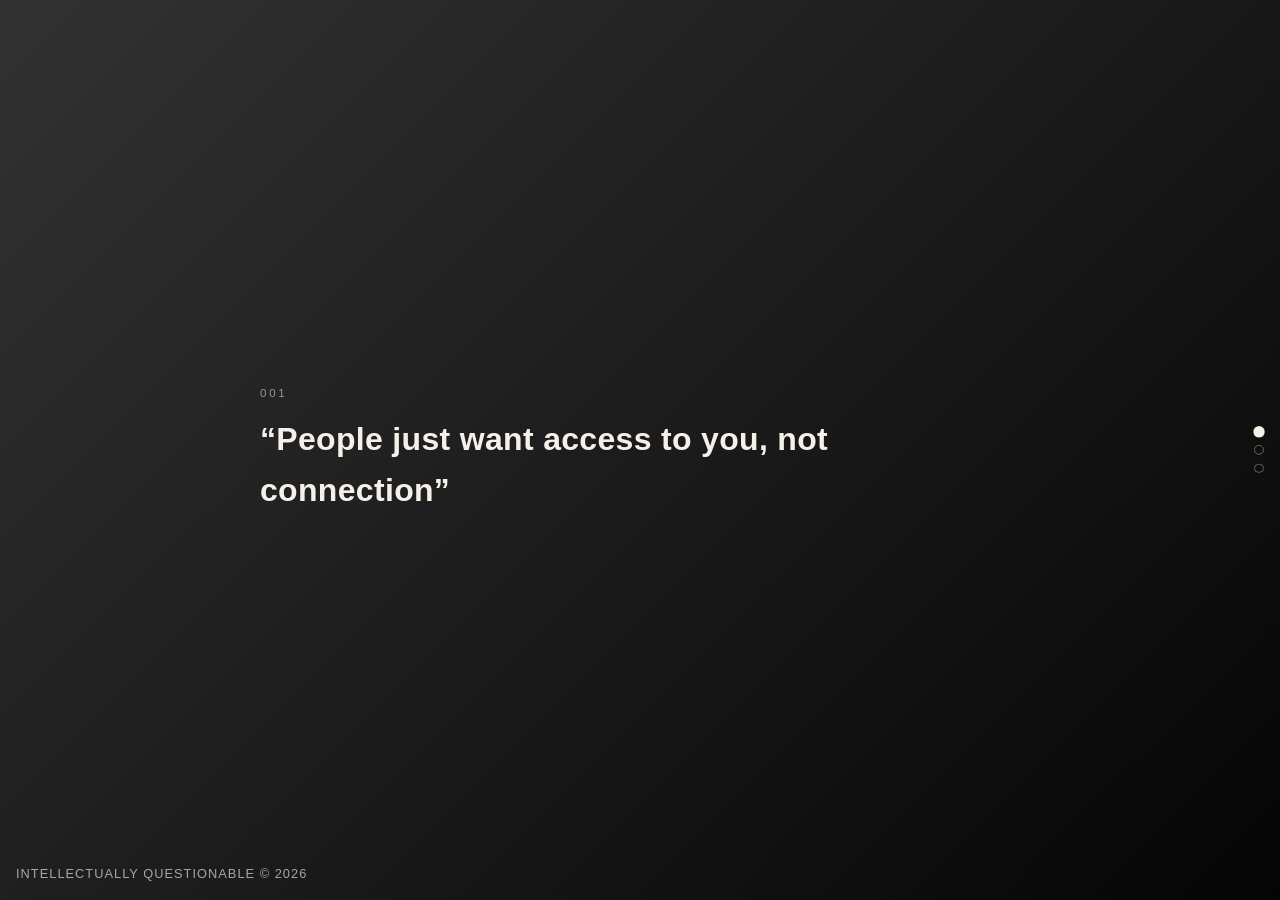
==== thoughts.html @ 29edd9dd "changing UI" ====
<!DOCTYPE html>
<html lang="en">
  <head>
    <meta charset="UTF-8" />
    <meta name="viewport" content="width=device-width, initial-scale=1.0" />
    <title>Thoughts — Intellectually Questionable</title>
    <link rel="stylesheet" href="styles.css" />
    <style>
      :root {
        color-scheme: light;
      }

      html {
        scroll-behavior: smooth;
      }

      body {
        margin: 0;
        background: #050505;
        color: #f5f0e8;
        font-family: "Inter", "Segoe UI", Arial, sans-serif;
      }

      .thought-page {
        scroll-snap-type: y mandatory;
        overflow-y: auto;
        height: 100vh;
      }

      .thought-entry {
        min-height: 100vh;
        display: flex;
        align-items: center;
        justify-content: center;
        padding: 2rem 1.5rem;
        scroll-snap-align: start;
        scroll-snap-stop: always;
        position: relative;
      }

      .thought-entry::before {
        content: "";
        position: absolute;
        inset: 0;
        background: linear-gradient(135deg, rgba(255,255,255,0.18), rgba(0,0,0,0.02));
        pointer-events: none;
      }

      .thought-entry:nth-child(odd) {
        background: #050505;
      }

      .thought-entry:nth-child(even) {
        background: #0f0f0f;
      }

      .thought-content {
        position: relative;
        z-index: 1;
        max-width: 760px;
        width: 100%;
        font-size: clamp(1.25rem, 2.5vw, 2rem);
        line-height: 1.6;
        letter-spacing: 0.01em;
        text-align: left;
        opacity: 0;
        transform: translateY(24px);
        transition: opacity 700ms ease, transform 700ms ease;
        display: flex;
        flex-direction: column;
        align-items: flex-start;
      }

      .thought-content.is-visible {
        opacity: 1;
        transform: translateY(0);
      }

      .thought-number {
        display: block;
        margin-bottom: 0.75rem;
        font-size: 0.72rem;
        letter-spacing: 0.24em;
        text-transform: uppercase;
        color: rgba(245, 240, 232, 0.55);
      }

      .thought-content strong {
        font-weight: 600;
      }

      .progress-indicator {
        position: fixed;
        right: 1rem;
        top: 50%;
        transform: translateY(-50%);
        display: flex;
        flex-direction: column;
        gap: 0.55rem;
        z-index: 10;
      }

      .progress-dot {
        width: 0.6rem;
        height: 0.6rem;
        border-radius: 999px;
        border: 1px solid rgba(245, 240, 232, 0.35);
        background: transparent;
        padding: 0;
        cursor: pointer;
        transition: all 180ms ease;
      }

      .progress-dot.active {
        background: #f5f0e8;
        transform: scale(1.15);
      }

      .back-link {
        display: inline-block;
        margin-top: 1rem;
        font-size: 0.8rem;
        letter-spacing: 0.16em;
        text-transform: uppercase;
        color: rgba(245, 240, 232, 0.65);
        text-decoration: none;
      }

      .back-link:hover {
        color: #f5f0e8;
      }

      .thought-footer {
        position: fixed;
        left: 1rem;
        bottom: 1rem;
        font-size: 0.8rem;
        letter-spacing: 0.08em;
        text-transform: uppercase;
        color: rgba(245, 240, 232, 0.65);
        z-index: 10;
      }

      @media (max-width: 700px) {
        .thought-entry {
          padding: 1.25rem 1rem;
        }

        .thought-content {
          font-size: 1.1rem;
        }

        .progress-indicator {
          display: none;
        }
      }
    </style>
  </head>
  <body>
    <main class="thought-page">
      <section class="thought-entry" id="first-thought">
        <div class="thought-content">
          <div class="thought-number">001</div>
          <strong>“People just want access to you, not connection”</strong>
        </div>
      </section>

      <section class="thought-entry">
        <div class="thought-content">
          <div class="thought-number">002</div>
          <strong>“The beauty of life is in the journey. Never the destination”</strong>
        </div>
      </section>

      <section class="thought-entry">
        <div class="thought-content">
          <div class="thought-number">003</div>
          <strong>“Lately I've been thinking about my final thoughts that I'll have on my deathbed. Since those are the only things that'll matter to me then, that's all that matters to me now.”</strong>
          <br />
          <a class="back-link" href="#first-thought">BACK TO THE BEGINNING</a>
        </div>
      </section>
    </main>

    <div class="progress-indicator" aria-label="Thought progress">
      <button class="progress-dot active" type="button" aria-label="Go to thought 1"></button>
      <button class="progress-dot" type="button" aria-label="Go to thought 2"></button>
      <button class="progress-dot" type="button" aria-label="Go to thought 3"></button>
    </div>

    <footer class="thought-footer">INTELLECTUALLY QUESTIONABLE © 2026</footer>

    <script>
      const scrollContainer = document.querySelector('.thought-page');
      const sections = Array.from(document.querySelectorAll('.thought-entry'));
      const dots = Array.from(document.querySelectorAll('.progress-dot'));

      function setActiveDot(index) {
        dots.forEach((dot, dotIndex) => {
          dot.classList.toggle('active', dotIndex === index);
        });
      }

      if (scrollContainer) {
        const observer = new IntersectionObserver((entries) => {
          entries.forEach((entry) => {
            if (entry.isIntersecting) {
              const index = sections.indexOf(entry.target);
              if (index !== -1) {
                setActiveDot(index);
                const content = entry.target.querySelector('.thought-content');
                if (content) {
                  requestAnimationFrame(() => {
                    content.classList.add('is-visible');
                  });
                }
              }
            }
          });
        }, {
          root: scrollContainer,
          threshold: 0.6
        });

        sections.forEach((section) => observer.observe(section));
      }

      dots.forEach((dot, index) => {
        dot.addEventListener('click', () => {
          sections[index].scrollIntoView({ behavior: 'smooth', block: 'start' });
          setActiveDot(index);
        });
      });
    </script>
  </body>
</html>
---- styles.css ----
:root {
  color-scheme: dark;
  --bg: #04060a;
  --panel: rgba(255, 255, 255, 0.06);
  --panel-strong: rgba(255, 255, 255, 0.1);
  --text: #f4f5f7;
  --muted: #a4aab6;
  --accent: #8da0ff;
  --border: rgba(255, 255, 255, 0.12);
}

* {
  box-sizing: border-box;
}

body {
  margin: 0;
  font-family: Inter, "Segoe UI", Roboto, sans-serif;
  background: linear-gradient(180deg, #05070d 0%, #090d16 100%);
  color: var(--text);
  line-height: 1.6;
}

img, video {
  max-width: 100%;
  display: block;
}

.hero-shell {
  position: relative;
  min-height: 100vh;
  display: flex;
  align-items: center;
  justify-content: center;
  overflow: hidden;
}

.hero-controls {
  position: absolute;
  top: 1.5rem;
  z-index: 2;
}

.top-left {
  left: 1.5rem;
}

.top-right {
  right: 1.5rem;
}

.hero-video {
  position: absolute;
  inset: 0;
  width: 100%;
  height: 100%;
  object-fit: cover;
  filter: brightness(0.45) saturate(0.8);
}

.hero-overlay {
  position: absolute;
  inset: 0;
  background: transparent;
}

.hero-content {
  position: relative;
  z-index: 1;
  width: min(1120px, calc(100% - 2rem));
  padding: 2rem 0 4rem;
}

.hero-copy {
  max-width: 700px;
}

.eyebrow {
  margin: 0 0 1rem;
  text-transform: uppercase;
  letter-spacing: 0.24em;
  font-size: 0.8rem;
  color: var(--accent);
}

.hero-copy h1 {
  margin: 0 0 1rem;
  font-size: clamp(2.2rem, 4vw, 3.7rem);
  line-height: 0.95;
  letter-spacing: 0.06em;
}

.hero-text {
  margin: 0;
  color: var(--muted);
  font-size: 1.04rem;
  max-width: 620px;
}

.button {
  display: inline-flex;
  align-items: center;
  justify-content: center;
  padding: 0.8rem 1.15rem;
  border-radius: 999px;
  text-decoration: none;
  transition: transform 180ms ease, background 180ms ease;
}

.button:hover {
  transform: translateY(-1px);
}

.button.primary {
  background: var(--accent);
  color: #05070d;
  font-weight: 700;
}

.button.secondary {
  color: var(--text);
  background: transparent;
  border: none;
  padding: 0;
  border-radius: 0;
}

.glitch-link {
  position: relative;
  display: inline-block;
  text-transform: lowercase;
  letter-spacing: 0.08em;
  animation: glitch 3.5s infinite steps(2, end);
}

.glitch-link::before,
.glitch-link::after {
  content: attr(data-text);
  position: absolute;
  inset: 0;
  opacity: 0;
  pointer-events: none;
}

.glitch-link::before {
  color: #7dd3fc;
  transform: translate(-2px, 0);
  animation: glitch-shift 3.5s infinite steps(2, end);
}

.glitch-link::after {
  color: #fda4af;
  transform: translate(2px, 0);
  animation: glitch-shift-alt 3.5s infinite steps(2, end);
}

@keyframes glitch {
  0%, 100% { text-shadow: none; }
  20% { text-shadow: 1px 0 0 rgba(255,255,255,0.4), -1px 0 0 rgba(255,255,255,0.2); }
  40% { text-shadow: -1px 0 0 rgba(255,255,255,0.35), 1px 0 0 rgba(255,255,255,0.15); }
  60% { text-shadow: 0.5px 0 0 rgba(255,255,255,0.25), -0.5px 0 0 rgba(255,255,255,0.15); }
}

@keyframes glitch-shift {
  0%, 100% { opacity: 0; transform: translate(0, 0); }
  20% { opacity: 0.4; transform: translate(-2px, 0); }
  40% { opacity: 0; transform: translate(1px, 0); }
}

@keyframes glitch-shift-alt {
  0%, 100% { opacity: 0; transform: translate(0, 0); }
  20% { opacity: 0.35; transform: translate(2px, 0); }
  40% { opacity: 0; transform: translate(-1px, 0); }
}

.audio-toggle {
  min-width: auto;
  cursor: pointer;
  font: inherit;
}

.site-footer {
  position: absolute;
  left: 1.5rem;
  bottom: 1.5rem;
  z-index: 2;
  color: rgba(255,255,255,0.8);
  font-size: 0.95rem;
  line-height: 1.4;
}

.site-footer p {
  margin: 0;
}

.intro-grid {
  display: grid;
  grid-template-columns: repeat(3, minmax(0, 1fr));
  gap: 1rem;
}

.feature-card {
  padding: 1.25rem;
  border: 1px solid var(--border);
  border-radius: 1.1rem;
  background: var(--panel);
  backdrop-filter: blur(12px);
}

.feature-card h2 {
  margin-top: 0;
  margin-bottom: 0.45rem;
  font-size: 1.1rem;
}

.feature-card p {
  color: var(--muted);
  margin-bottom: 0.8rem;
}

.feature-card a {
  color: var(--accent);
  text-decoration: none;
  font-weight: 600;
}

.page-header {
  padding: 3.2rem 0 1.5rem;
}

.page-header h1 {
  margin: 0 0 0.5rem;
  font-size: clamp(1.8rem, 3.5vw, 2.4rem);
}

.page-header p {
  margin: 0;
  color: var(--muted);
  max-width: 700px;
}

.entry-list {
  display: grid;
  gap: 1rem;
}

.entry-card {
  padding: 1.15rem 1.2rem;
  border: 1px solid var(--border);
  border-radius: 1rem;
  background: var(--panel);
}

.entry-meta {
  color: var(--accent);
  font-size: 0.8rem;
  text-transform: uppercase;
  letter-spacing: 0.2em;
  margin-bottom: 0.35rem;
}

.entry-card h3 {
  margin: 0 0 0.4rem;
  font-size: 1.06rem;
}

.entry-card p {
  margin: 0;
  color: var(--muted);
}

@media (max-width: 780px) {
  .hero-copy h1 {
    font-size: clamp(1.7rem, 7vw, 2.6rem);
  }

  .hero-controls {
    top: 1rem;
  }

  .top-left {
    left: 1rem;
  }

  .top-right {
    right: 1rem;
  }

  .site-footer {
    left: 1rem;
    bottom: 1rem;
    font-size: 0.85rem;
  }
}
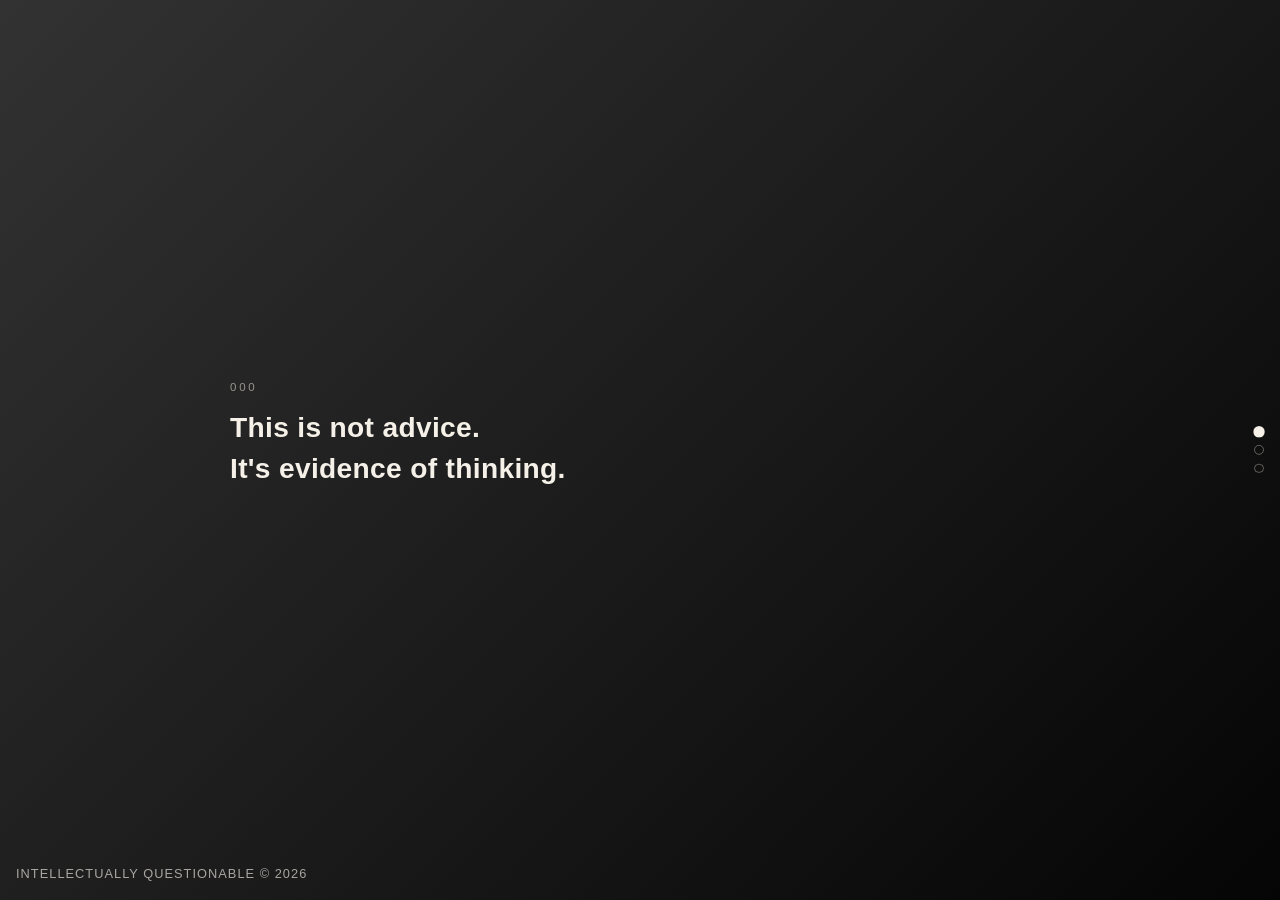
==== commit 9b630326: "removing footer from homepage" ====
--- a/thoughts.html
+++ b/thoughts.html
@@ -89,6 +89,16 @@
         font-weight: 600;
       }
 
+      .thought-intro {
+        max-width: 820px;
+        margin-bottom: 2rem;
+      }
+
+      .thought-intro strong {
+        font-size: clamp(1.4rem, 2.2vw, 1.9rem);
+        line-height: 1.45;
+      }
+
       .progress-indicator {
         position: fixed;
         right: 1rem;
@@ -159,6 +169,13 @@
   <body>
     <main class="thought-page">
       <section class="thought-entry" id="first-thought">
+        <div class="thought-content thought-intro">
+          <div class="thought-number">000</div>
+          <strong>This is not advice.<br />It's evidence of thinking.</strong>
+        </div>
+      </section>
+
+      <section class="thought-entry">
         <div class="thought-content">
           <div class="thought-number">001</div>
           <strong>“People just want access to you, not connection”</strong>
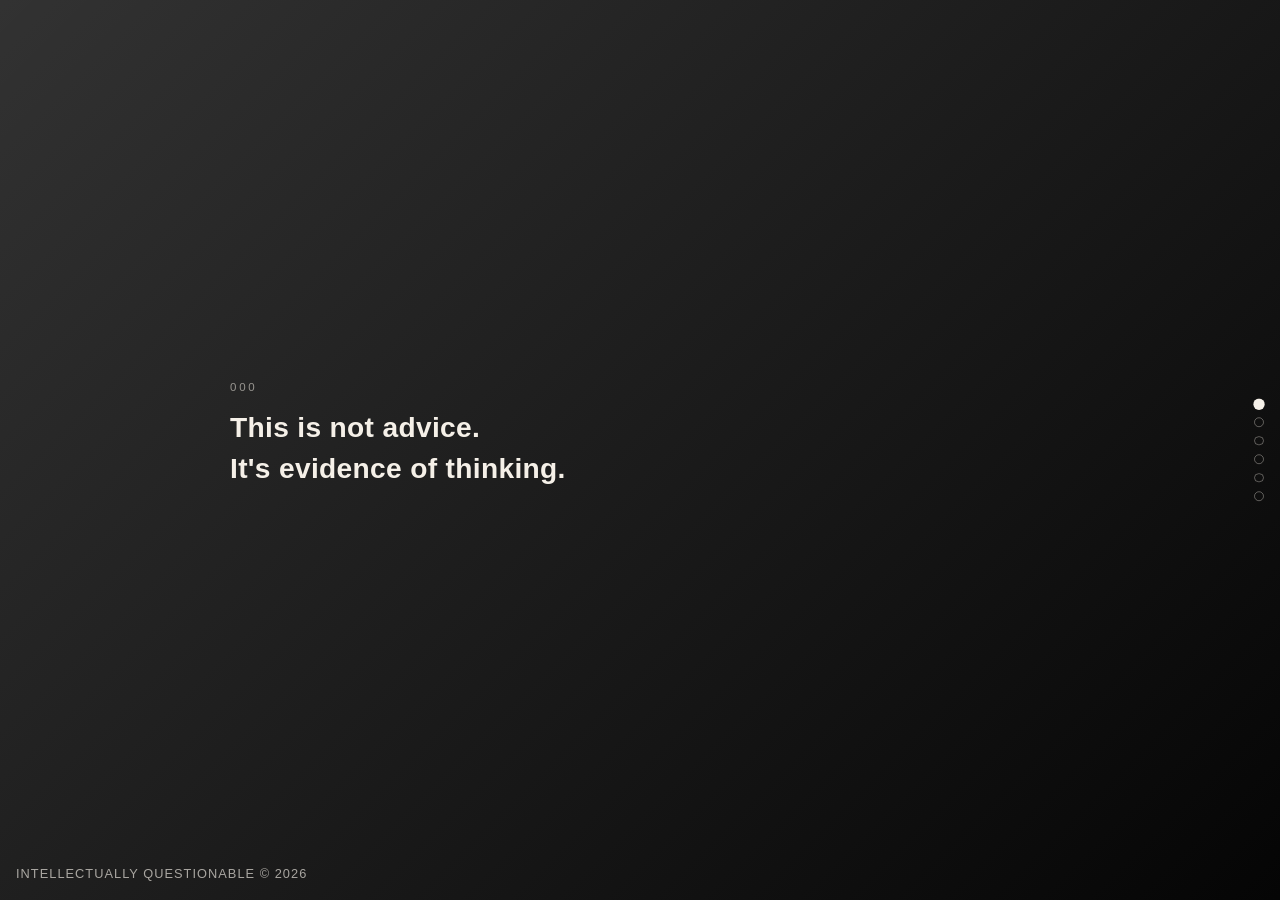
==== commit 3b197d8a: "Add three new thoughts to the collection" ====
--- a/thoughts.html
+++ b/thoughts.html
@@ -178,21 +178,42 @@
       <section class="thought-entry">
         <div class="thought-content">
           <div class="thought-number">001</div>
-          <strong>“People just want access to you, not connection”</strong>
+          <strong>"People just want access to you, not connection"</strong>
         </div>
       </section>
 
       <section class="thought-entry">
         <div class="thought-content">
           <div class="thought-number">002</div>
-          <strong>“The beauty of life is in the journey. Never the destination”</strong>
+          <strong>"The beauty of life is in the journey. Never the destination"</strong>
         </div>
       </section>
 
       <section class="thought-entry">
         <div class="thought-content">
           <div class="thought-number">003</div>
-          <strong>“Lately I've been thinking about my final thoughts that I'll have on my deathbed. Since those are the only things that'll matter to me then, that's all that matters to me now.”</strong>
+          <strong>"Lately I've been thinking about my final thoughts that I'll have on my deathbed. Since those are the only things that'll matter to me then, that's all that matters to me now."</strong>
+        </div>
+      </section>
+
+      <section class="thought-entry">
+        <div class="thought-content">
+          <div class="thought-number">004</div>
+          <strong>"Life is about finding something to fight for. Didn't believe in that kind of thing until I met you"</strong>
+        </div>
+      </section>
+
+      <section class="thought-entry">
+        <div class="thought-content">
+          <div class="thought-number">005</div>
+          <strong>"Fell in love with your words before you even spoke"</strong>
+        </div>
+      </section>
+
+      <section class="thought-entry">
+        <div class="thought-content">
+          <div class="thought-number">006</div>
+          <strong>"Can you imagine someone loving you freely? Meaning their love is always there, unconditionally. Unconventionally. Through every version of you. Through good and bad decisions. Through self discovery. Through self harm. At your best and worst. Thank you for loving me through every season"</strong>
           <br />
           <a class="back-link" href="#first-thought">BACK TO THE BEGINNING</a>
         </div>
@@ -203,6 +224,9 @@
       <button class="progress-dot active" type="button" aria-label="Go to thought 1"></button>
       <button class="progress-dot" type="button" aria-label="Go to thought 2"></button>
       <button class="progress-dot" type="button" aria-label="Go to thought 3"></button>
+      <button class="progress-dot" type="button" aria-label="Go to thought 4"></button>
+      <button class="progress-dot" type="button" aria-label="Go to thought 5"></button>
+      <button class="progress-dot" type="button" aria-label="Go to thought 6"></button>
     </div>
 
     <footer class="thought-footer">INTELLECTUALLY QUESTIONABLE © 2026</footer>
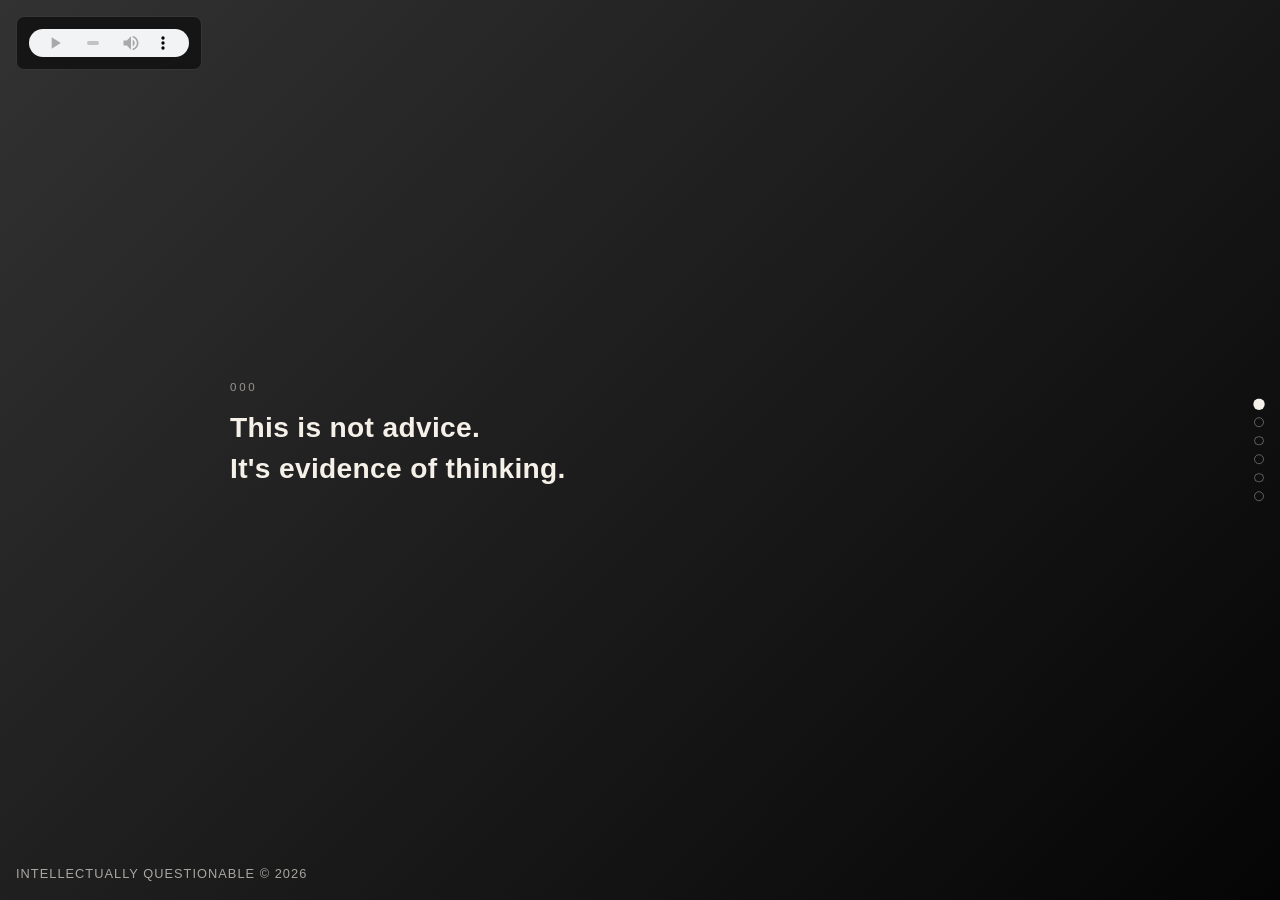
==== commit cf48530e: "Add audio player for YouTube music" ====
--- a/thoughts.html
+++ b/thoughts.html
@@ -99,6 +99,39 @@
         line-height: 1.45;
       }
 
+      .audio-player {
+        position: fixed;
+        left: 1rem;
+        top: 1rem;
+        z-index: 10;
+        background: rgba(15, 15, 15, 0.8);
+        backdrop-filter: blur(10px);
+        border: 1px solid rgba(245, 240, 232, 0.15);
+        border-radius: 0.5rem;
+        padding: 0.75rem;
+        display: flex;
+        align-items: center;
+        gap: 0.75rem;
+        max-width: 280px;
+      }
+
+      audio {
+        width: 160px;
+        height: 28px;
+      }
+
+      audio::-webkit-media-controls-panel {
+        background: transparent;
+      }
+
+      audio::-webkit-media-controls-time-remaining-display {
+        display: none;
+      }
+
+      audio::-webkit-media-controls-current-time-display {
+        display: none;
+      }
+
       .progress-indicator {
         position: fixed;
         right: 1rem;
@@ -163,10 +196,25 @@
         .progress-indicator {
           display: none;
         }
+
+        .audio-player {
+          top: auto;
+          bottom: 5rem;
+          left: 50%;
+          transform: translateX(-50%);
+          max-width: 90vw;
+        }
       }
     </style>
   </head>
   <body>
+    <div class="audio-player" aria-label="Audio player">
+      <audio controls>
+        <source src="https://www.youtube.com/watch?v=buDPt29n48s" type="audio/mpeg" />
+        Your browser does not support the audio element.
+      </audio>
+    </div>
+
     <main class="thought-page">
       <section class="thought-entry" id="first-thought">
         <div class="thought-content thought-intro">
@@ -213,7 +261,7 @@
       <section class="thought-entry">
         <div class="thought-content">
           <div class="thought-number">006</div>
-          <strong>"Can you imagine someone loving you freely? Meaning their love is always there, unconditionally. Unconventionally. Through every version of you. Through good and bad decisions. Through self discovery. Through self harm. At your best and worst. Thank you for loving me through every season"</strong>
+          <strong>"Can you imagine someone loving you freely? Meaning their love is always there, unconditionally. Unconventionally. Through every version of you. Through good and bad decisions. Through every failure and success."</strong>
           <br />
           <a class="back-link" href="#first-thought">BACK TO THE BEGINNING</a>
         </div>
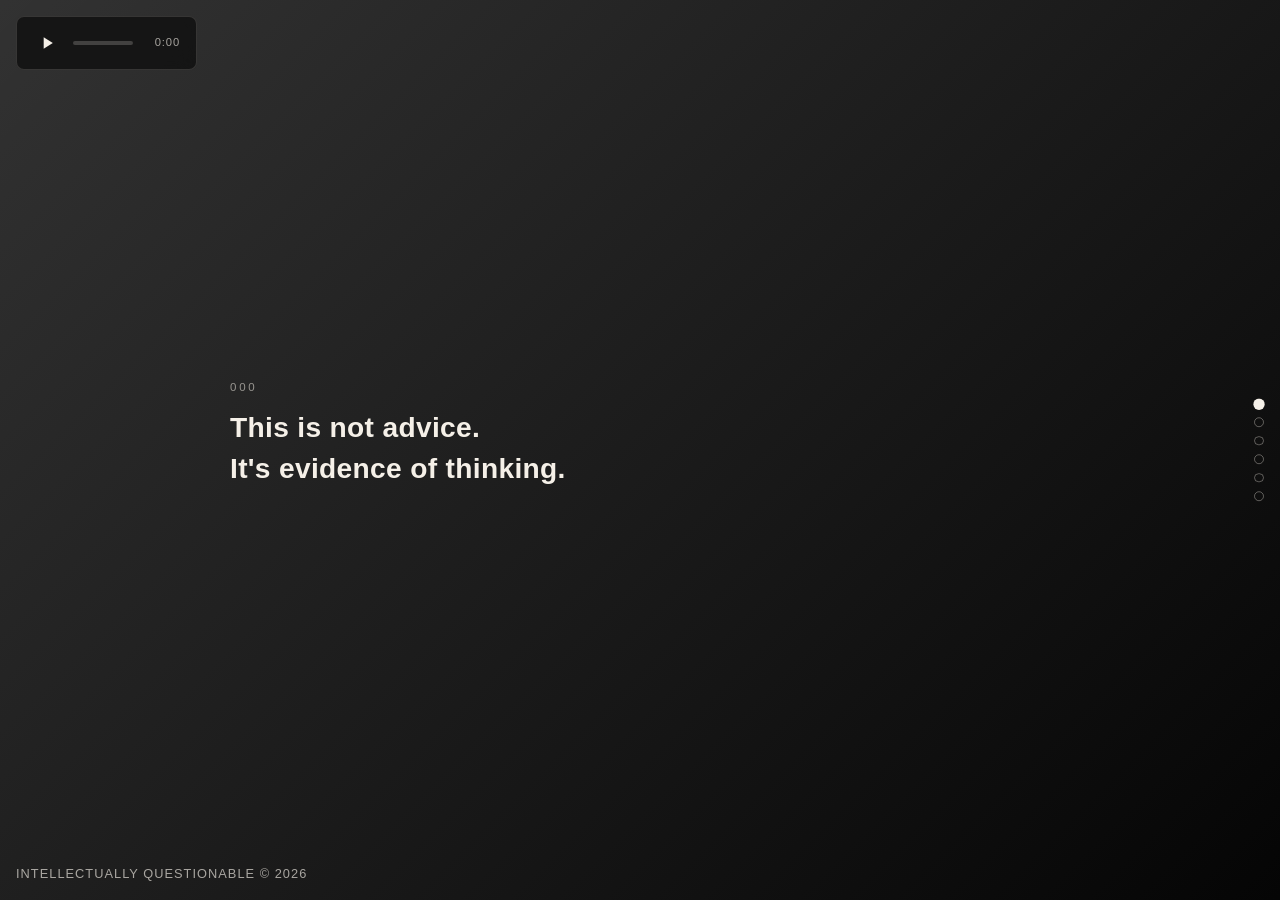
==== commit 96217e13: "Implement YouTube audio player with custom controls" ====
--- a/thoughts.html
+++ b/thoughts.html
@@ -108,27 +108,63 @@
         backdrop-filter: blur(10px);
         border: 1px solid rgba(245, 240, 232, 0.15);
         border-radius: 0.5rem;
-        padding: 0.75rem;
+        padding: 0.75rem 1rem;
         display: flex;
         align-items: center;
         gap: 0.75rem;
         max-width: 280px;
       }
 
-      audio {
-        width: 160px;
-        height: 28px;
-      }
-
-      audio::-webkit-media-controls-panel {
-        background: transparent;
-      }
-
-      audio::-webkit-media-controls-time-remaining-display {
-        display: none;
-      }
-
-      audio::-webkit-media-controls-current-time-display {
+      .player-button {
+        background: none;
+        border: none;
+        color: #f5f0e8;
+        cursor: pointer;
+        padding: 0.25rem;
+        display: flex;
+        align-items: center;
+        justify-content: center;
+        transition: opacity 200ms ease;
+        flex-shrink: 0;
+      }
+
+      .player-button:hover {
+        opacity: 0.8;
+      }
+
+      .player-button svg {
+        width: 20px;
+        height: 20px;
+      }
+
+      .player-progress {
+        flex: 1;
+        height: 4px;
+        background: rgba(245, 240, 232, 0.2);
+        border-radius: 2px;
+        cursor: pointer;
+        position: relative;
+        min-width: 60px;
+      }
+
+      .player-progress-bar {
+        height: 100%;
+        background: #f5f0e8;
+        border-radius: 2px;
+        width: 0%;
+        transition: width 100ms linear;
+      }
+
+      .player-time {
+        font-size: 0.7rem;
+        letter-spacing: 0.08em;
+        color: rgba(245, 240, 232, 0.65);
+        min-width: 35px;
+        text-align: right;
+        flex-shrink: 0;
+      }
+
+      #youtube-player {
         display: none;
       }
 
@@ -203,16 +239,34 @@
           left: 50%;
           transform: translateX(-50%);
           max-width: 90vw;
+          padding: 0.6rem 0.8rem;
+        }
+
+        .player-button svg {
+          width: 18px;
+          height: 18px;
+        }
+
+        .player-time {
+          font-size: 0.65rem;
+          min-width: 32px;
         }
       }
     </style>
   </head>
   <body>
+    <div id="youtube-player"></div>
+
     <div class="audio-player" aria-label="Audio player">
-      <audio controls>
-        <source src="https://www.youtube.com/watch?v=buDPt29n48s" type="audio/mpeg" />
-        Your browser does not support the audio element.
-      </audio>
+      <button class="player-button" id="play-btn" aria-label="Play">
+        <svg viewBox="0 0 24 24" fill="currentColor">
+          <path d="M8 5v14l11-7z"/>
+        </svg>
+      </button>
+      <div class="player-progress" id="progress-container">
+        <div class="player-progress-bar" id="progress-bar"></div>
+      </div>
+      <div class="player-time" id="time-display">0:00</div>
     </div>
 
     <main class="thought-page">
@@ -280,6 +334,97 @@
     <footer class="thought-footer">INTELLECTUALLY QUESTIONABLE © 2026</footer>
 
     <script>
+      // YouTube API
+      let player;
+      const videoId = 'buDPt29n48s';
+      let isPlaying = false;
+
+      window.onYouTubeIframeAPIReady = function() {
+        player = new YT.Player('youtube-player', {
+          height: '1',
+          width: '1',
+          videoId: videoId,
+          events: {
+            'onReady': onPlayerReady,
+            'onStateChange': onPlayerStateChange
+          }
+        });
+      };
+
+      function onPlayerReady(event) {
+        // Player is ready
+      }
+
+      function onPlayerStateChange(event) {
+        const playBtn = document.getElementById('play-btn');
+        if (event.data === YT.PlayerState.PLAYING) {
+          isPlaying = true;
+          playBtn.innerHTML = '<svg viewBox="0 0 24 24" fill="currentColor"><path d="M6 4h4v16H6V4zm8 0h4v16h-4V4z"/></svg>';
+          startProgressUpdate();
+        } else {
+          isPlaying = false;
+          playBtn.innerHTML = '<svg viewBox="0 0 24 24" fill="currentColor"><path d="M8 5v14l11-7z"/></svg>';
+        }
+      }
+
+      // Load YouTube API
+      const tag = document.createElement('script');
+      tag.src = 'https://www.youtube.com/iframe_api';
+      const firstScriptTag = document.getElementsByTagName('script')[0];
+      firstScriptTag.parentNode.insertBefore(tag, firstScriptTag);
+
+      // Audio Player Controls
+      const playBtn = document.getElementById('play-btn');
+      const progressContainer = document.getElementById('progress-container');
+      const progressBar = document.getElementById('progress-bar');
+      const timeDisplay = document.getElementById('time-display');
+
+      function formatTime(seconds) {
+        const mins = Math.floor(seconds / 60);
+        const secs = Math.floor(seconds % 60);
+        return `${mins}:${secs.toString().padStart(2, '0')}`;
+      }
+
+      function startProgressUpdate() {
+        const updateProgress = () => {
+          if (!player || !isPlaying) return;
+          
+          const currentTime = player.getCurrentTime();
+          const duration = player.getDuration();
+          
+          if (duration > 0) {
+            const percent = (currentTime / duration) * 100;
+            progressBar.style.width = percent + '%';
+            timeDisplay.textContent = formatTime(currentTime);
+          }
+          
+          if (isPlaying) {
+            requestAnimationFrame(updateProgress);
+          }
+        };
+        updateProgress();
+      }
+
+      playBtn.addEventListener('click', () => {
+        if (!player) return;
+        
+        if (isPlaying) {
+          player.pauseVideo();
+        } else {
+          player.playVideo();
+        }
+      });
+
+      progressContainer.addEventListener('click', (e) => {
+        if (!player) return;
+        
+        const rect = progressContainer.getBoundingClientRect();
+        const percent = (e.clientX - rect.left) / rect.width;
+        const duration = player.getDuration();
+        player.seekTo(percent * duration);
+      });
+
+      // Thought page scroll functionality
       const scrollContainer = document.querySelector('.thought-page');
       const sections = Array.from(document.querySelectorAll('.thought-entry'));
       const dots = Array.from(document.querySelectorAll('.progress-dot'));
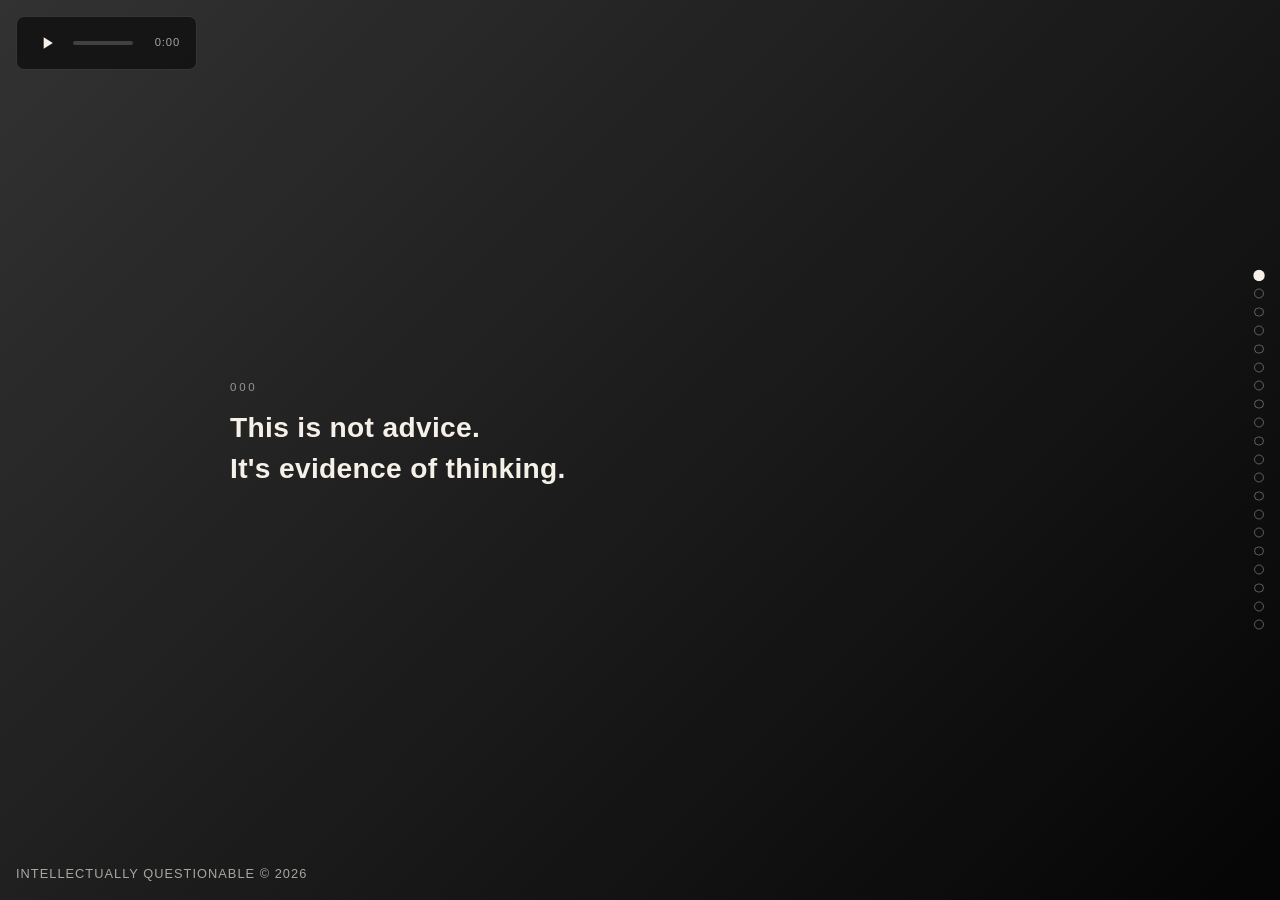
==== commit d7b9da32: "Add 14 new thoughts to collection" ====
--- a/thoughts.html
+++ b/thoughts.html
@@ -315,7 +315,99 @@
       <section class="thought-entry">
         <div class="thought-content">
           <div class="thought-number">006</div>
-          <strong>"Can you imagine someone loving you freely? Meaning their love is always there, unconditionally. Unconventionally. Through every version of you. Through good and bad decisions. Through every failure and success."</strong>
+          <strong>"Can you imagine someone loving you freely? Meaning their love is always there, unconditionally. Unconventionally. Through every version of you. Through good and bad decisions. Through every scar and every wound. That's the kind of love I have for you"</strong>
+          <br />
+        </div>
+      </section>
+
+      <section class="thought-entry">
+        <div class="thought-content">
+          <div class="thought-number">007</div>
+          <strong>"The type of love that'll make me want to learn calligraphy just to write you love letters"</strong>
+        </div>
+      </section>
+
+      <section class="thought-entry">
+        <div class="thought-content">
+          <div class="thought-number">008</div>
+          <strong>"I'm a visual learner...show me"</strong>
+        </div>
+      </section>
+
+      <section class="thought-entry">
+        <div class="thought-content">
+          <div class="thought-number">009</div>
+          <strong>"Unspoken words left space for assumptions. Time created resentment. The perfect scientific equation to turn holy matrimony into us becoming exes, never to be solved for"</strong>
+        </div>
+      </section>
+
+      <section class="thought-entry">
+        <div class="thought-content">
+          <div class="thought-number">010</div>
+          <strong>"Long distance but when I need a hug I need you on a flight immediately"</strong>
+        </div>
+      </section>
+
+      <section class="thought-entry">
+        <div class="thought-content">
+          <div class="thought-number">011</div>
+          <strong>"Sometimes grieving a person is just pretending they're on a long vacation"</strong>
+        </div>
+      </section>
+
+      <section class="thought-entry">
+        <div class="thought-content">
+          <div class="thought-number">012</div>
+          <strong>"Remember you told me you couldn't wait to be in my arms again?"</strong>
+        </div>
+      </section>
+
+      <section class="thought-entry">
+        <div class="thought-content">
+          <div class="thought-number">013</div>
+          <strong>"Healthy people are actually suppose to trigger you. Instead of cutting everyone off how about you ask yourself why you're being triggered? What is making you feel that way? And if there's any truth there"</strong>
+        </div>
+      </section>
+
+      <section class="thought-entry">
+        <div class="thought-content">
+          <div class="thought-number">014</div>
+          <strong>"People that were dealt shitty parents deserve VIP seating in heaven"</strong>
+        </div>
+      </section>
+
+      <section class="thought-entry">
+        <div class="thought-content">
+          <div class="thought-number">015</div>
+          <strong>"Some people in your life are betting on you to never recognize your true value"</strong>
+        </div>
+      </section>
+
+      <section class="thought-entry">
+        <div class="thought-content">
+          <div class="thought-number">016</div>
+          <strong>"My soul just can't handle being touched by unclean hands anymore"</strong>
+        </div>
+      </section>
+
+      <section class="thought-entry">
+        <div class="thought-content">
+          <div class="thought-number">017</div>
+          <strong>"Earth's pronouns are She/Her"</strong>
+        </div>
+      </section>
+
+      <section class="thought-entry">
+        <div class="thought-content">
+          <div class="thought-number">018</div>
+          <strong>"I'm not tired of dating. I'm tired of dating people who can't ever really see me because of their unhealed trauma"</strong>
+        </div>
+      </section>
+
+      <section class="thought-entry">
+        <div class="thought-content">
+          <div class="thought-number">019</div>
+          <strong>"Someone who is my safe space would never have to ask for my time or attention. I want to live there actually"</strong>
           <br />
           <a class="back-link" href="#first-thought">BACK TO THE BEGINNING</a>
         </div>
@@ -329,6 +421,20 @@
       <button class="progress-dot" type="button" aria-label="Go to thought 4"></button>
       <button class="progress-dot" type="button" aria-label="Go to thought 5"></button>
       <button class="progress-dot" type="button" aria-label="Go to thought 6"></button>
+      <button class="progress-dot" type="button" aria-label="Go to thought 7"></button>
+      <button class="progress-dot" type="button" aria-label="Go to thought 8"></button>
+      <button class="progress-dot" type="button" aria-label="Go to thought 9"></button>
+      <button class="progress-dot" type="button" aria-label="Go to thought 10"></button>
+      <button class="progress-dot" type="button" aria-label="Go to thought 11"></button>
+      <button class="progress-dot" type="button" aria-label="Go to thought 12"></button>
+      <button class="progress-dot" type="button" aria-label="Go to thought 13"></button>
+      <button class="progress-dot" type="button" aria-label="Go to thought 14"></button>
+      <button class="progress-dot" type="button" aria-label="Go to thought 15"></button>
+      <button class="progress-dot" type="button" aria-label="Go to thought 16"></button>
+      <button class="progress-dot" type="button" aria-label="Go to thought 17"></button>
+      <button class="progress-dot" type="button" aria-label="Go to thought 18"></button>
+      <button class="progress-dot" type="button" aria-label="Go to thought 19"></button>
+      <button class="progress-dot" type="button" aria-label="Go to thought 20"></button>
     </div>
 
     <footer class="thought-footer">INTELLECTUALLY QUESTIONABLE © 2026</footer>
@@ -467,4 +573,4 @@
       });
     </script>
   </body>
-</html>
+</html>
